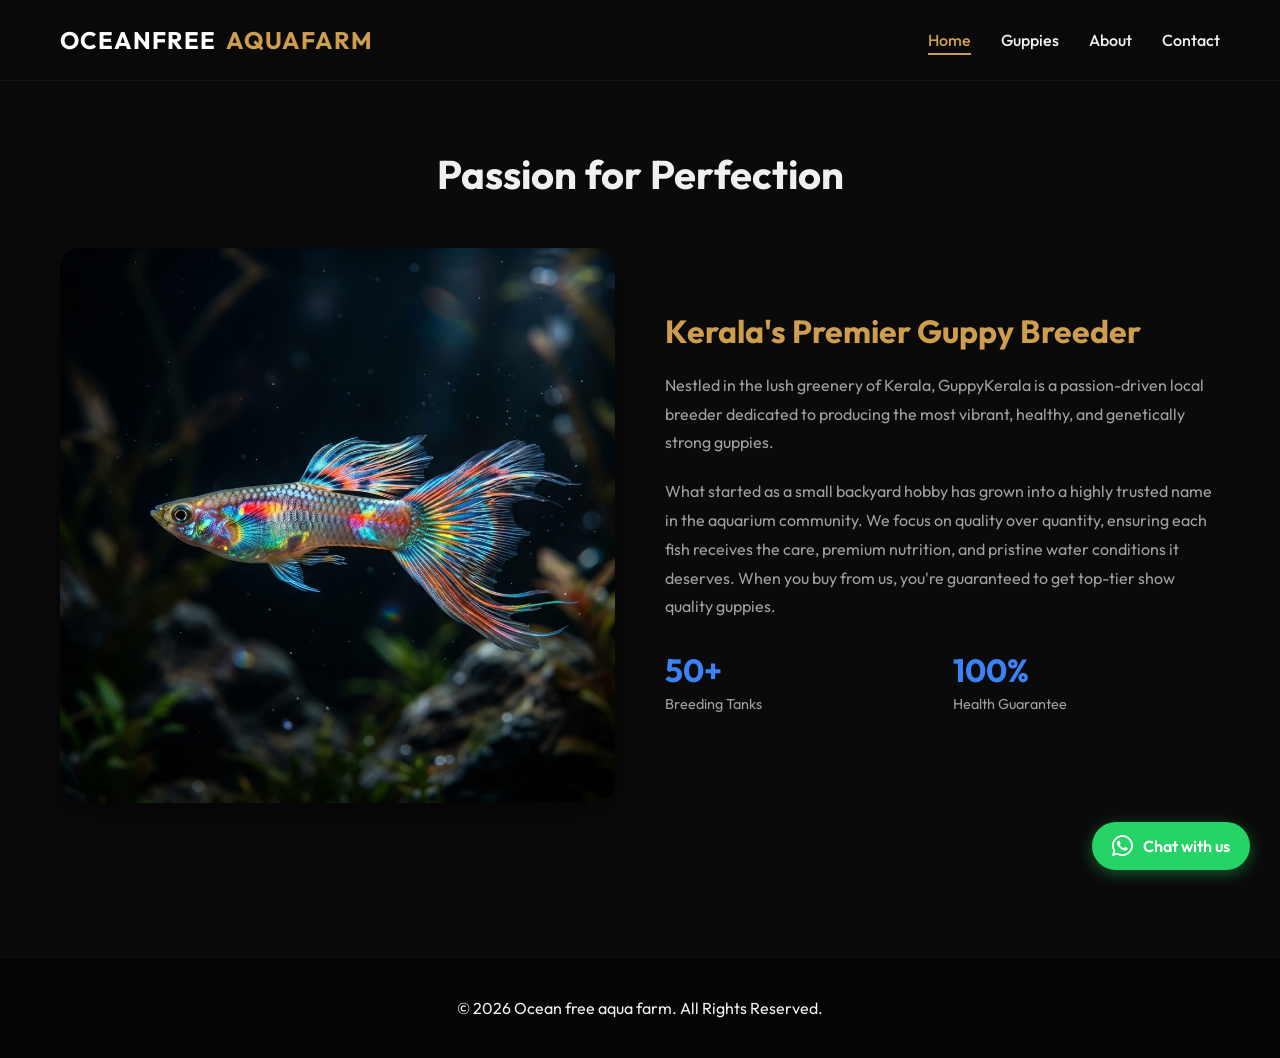
==== about.html @ 4fa0fe48 "Initial guppy website" ====
<!DOCTYPE html>
<html lang="en">

<head>
    <meta charset="UTF-8">
    <meta name="viewport" content="width=device-width, initial-scale=1.0">
    <meta name="description" content="About the premier local fish breeder in Kerala providing healthy guppies">
    <title>About Us | GuppyKerala</title>
    <link rel="stylesheet" href="style.css">
    <link rel="stylesheet" href="https://cdnjs.cloudflare.com/ajax/libs/font-awesome/6.4.0/css/all.min.css">
</head>

<body>
    <div id="header"></div>

    <section class="fade-in" style="padding-top: 150px; min-height: 80vh;">
        <div class="container">
            <h1 class="section-title">Passion for Perfection</h1>

            <div class="about-grid">
                <div class="fade-in">
                    <img src="assets/images/hero_guppy.png" alt="Breeding Facility" class="about-img">
                </div>
                <div class="fade-in">
                    <h2 class="text-gold" style="margin-bottom: 20px; font-size: 2rem;">Kerala's Premier Guppy Breeder
                    </h2>
                    <p style="margin-bottom: 20px; color: var(--text-muted); line-height: 1.8;">
                        Nestled in the lush greenery of Kerala, GuppyKerala is a passion-driven local breeder dedicated
                        to producing the most vibrant, healthy, and genetically strong guppies.
                    </p>
                    <p style="margin-bottom: 30px; color: var(--text-muted); line-height: 1.8;">
                        What started as a small backyard hobby has grown into a highly trusted name in the aquarium
                        community. We focus on quality over quantity, ensuring each fish receives the care, premium
                        nutrition, and pristine water conditions it deserves. When you buy from us, you're guaranteed to
                        get top-tier show quality guppies.
                    </p>

                    <div style="display: flex; gap: 20px; margin-bottom: 30px;">
                        <div style="flex: 1;">
                            <h3 class="text-blue" style="font-size: 2rem; margin-bottom: 5px;">50+</h3>
                            <p style="color: var(--text-muted); font-size: 0.9rem;">Breeding Tanks</p>
                        </div>
                        <div style="flex: 1;">
                            <h3 class="text-blue" style="font-size: 2rem; margin-bottom: 5px;">100%</h3>
                            <p style="color: var(--text-muted); font-size: 0.9rem;">Health Guarantee</p>
                        </div>
                    </div>
                </div>
            </div>
        </div>
    </section>
    <div id="whatsapp"></div>
    <div id="footer"></div>

    <script src="script.js"></script>
</body>

</html>
---- style.css ----
@import url('https://fonts.googleapis.com/css2?family=Outfit:wght@300;400;600;700&display=swap');

:root {
  --bg-dark: #0a0a0a;
  --bg-card: #151515;
  --text-main: #f0f0f0;
  --text-muted: #a0a0a0;
  --accent-gold: #ce9d4d;
  --accent-gold-hover: #e0b467;
  --accent-blue: #3b82f6;
  --accent-blue-hover: #60a5fa;
  --whatsapp-green: #25D366;
  --whatsapp-green-hover: #1EBE5D;
}

* {
  margin: 0;
  padding: 0;
  box-sizing: border-box;
  font-family: 'Outfit', sans-serif;
}

body {
  background-color: var(--bg-dark);
  color: var(--text-main);
  overflow-x: hidden;
  smooth-behavior: smooth;
}

/* Typography */
h1, h2, h3, h4 {
  font-weight: 700;
  line-height: 1.2;
}

a {
  text-decoration: none;
  color: inherit;
  transition: all 0.3s ease;
}

/* Utilities */
.container {
  max-width: 1200px;
  margin: 0 auto;
  padding: 0 20px;
}

.text-gold { color: var(--accent-gold); }
.text-blue { color: var(--accent-blue); }

.btn {
  display: inline-block;
  padding: 12px 28px;
  border-radius: 30px;
  font-weight: 600;
  cursor: pointer;
  border: none;
  transition: all 0.3s ease;
  text-align: center;
}

.btn-primary {
  background: linear-gradient(135deg, var(--accent-gold), #a67c3b);
  color: var(--bg-dark);
  box-shadow: 0 4px 15px rgba(206, 157, 77, 0.4);
}

.btn-primary:hover {
  transform: translateY(-2px);
  box-shadow: 0 6px 20px rgba(206, 157, 77, 0.6);
}

.btn-whatsapp {
  background-color: var(--whatsapp-green);
  color: #fff;
  box-shadow: 0 4px 15px rgba(37, 211, 102, 0.4);
  display: inline-flex;
  align-items: center;
  gap: 8px;
}

.btn-whatsapp:hover {
  background-color: var(--whatsapp-green-hover);
  transform: translateY(-2px);
  box-shadow: 0 6px 20px rgba(37, 211, 102, 0.6);
}

/* Header & Nav */
header {
  position: fixed;
  top: 0;
  width: 100%;
  background: rgba(10, 10, 10, 0.85);
  backdrop-filter: blur(10px);
  z-index: 1000;
  border-bottom: 1px solid rgba(255, 255, 255, 0.05);
}

.navbar {
  display: flex;
  justify-content: space-between;
  align-items: center;
  height: 80px;
}

.logo {
  font-size: 1.5rem;
  font-weight: 700;
  letter-spacing: 1px;
  text-transform: uppercase;
  color: #fff;
  display: flex;
  align-items: center;
  gap: 10px;
}

.logo span {
  color: var(--accent-gold);
}

.nav-links {
  display: flex;
  gap: 30px;
  list-style: none;
}

.nav-links a {
  font-weight: 500;
  position: relative;
}

.nav-links a:hover, .nav-links a.active {
  color: var(--accent-gold);
}

.nav-links a::after {
  content: '';
  position: absolute;
  bottom: -5px;
  left: 0;
  width: 0;
  height: 2px;
  background-color: var(--accent-gold);
  transition: width 0.3s ease;
}

.nav-links a:hover::after, .nav-links a.active::after {
  width: 100%;
}

.mobile-toggle {
  display: none;
  cursor: pointer;
  font-size: 1.5rem;
  color: #fff;
}

/* Sections */
section {
  padding: 100px 0;
}

.section-title {
  text-align: center;
  font-size: 2.5rem;
  margin-bottom: 50px;
}

/* Hero Section */
.hero {
  min-height: 100vh;
  display: flex;
  align-items: center;
  position: relative;
  overflow: hidden;
  padding-top: 80px;
}

.hero-bg {
  position: absolute;
  top: 0;
  left: 0;
  width: 100%;
  height: 100%;
  z-index: -1;
}

.hero-bg img {
  width: 100%;
  height: 100%;
  object-fit: cover;
  opacity: 0.4;
  mask-image: linear-gradient(to bottom, rgba(0,0,0,1) 50%, rgba(0,0,0,0) 100%);
  -webkit-mask-image: linear-gradient(to bottom, rgba(0,0,0,1) 50%, rgba(0,0,0,0) 100%);
}

.hero-content {
  max-width: 600px;
  z-index: 1;
}

.banner {
  display: inline-block;
  background: rgba(206, 157, 77, 0.1);
  color: var(--accent-gold);
  padding: 6px 16px;
  border-radius: 20px;
  border: 1px solid rgba(206, 157, 77, 0.3);
  font-size: 0.9rem;
  font-weight: 600;
  margin-bottom: 20px;
  animation: pulse 2s infinite;
}

.hero h1 {
  font-size: 4rem;
  margin-bottom: 20px;
  background: linear-gradient(to right, #fff, var(--accent-gold));
  -webkit-background-clip: text;
  -webkit-text-fill-color: transparent;
}

.hero p {
  font-size: 1.2rem;
  color: var(--text-muted);
  margin-bottom: 40px;
  line-height: 1.6;
}

.hero-buttons {
  display: flex;
  gap: 20px;
}

/* Features / Icons */
.features-container {
  display: grid;
  grid-template-columns: repeat(3, 1fr);
  gap: 30px;
  margin-top: 50px;
}

.feature-box {
  background: var(--bg-card);
  padding: 30px;
  border-radius: 20px;
  text-align: center;
  border: 1px solid rgba(255, 255, 255, 0.05);
  transition: transform 0.3s ease, border-color 0.3s ease;
}

.feature-box:hover {
  transform: translateY(-10px);
  border-color: rgba(206, 157, 77, 0.3);
}

.feature-icon {
  font-size: 2.5rem;
  color: var(--accent-blue);
  margin-bottom: 15px;
}

/* Products Grid */
.products-grid {
  display: grid;
  grid-template-columns: repeat(auto-fit, minmax(280px, 1fr));
  gap: 30px;
}

.product-card {
  background: var(--bg-card);
  border-radius: 20px;
  overflow: hidden;
  border: 1px solid rgba(255, 255, 255, 0.05);
  transition: all 0.3s ease;
  position: relative;
  group: hover;
}

.product-card:hover {
  transform: translateY(-10px);
  box-shadow: 0 10px 30px rgba(0, 0, 0, 0.5);
  border-color: rgba(59, 130, 246, 0.3);
}

.product-img-wrapper {
  overflow: hidden;
  height: 250px;
  position: relative;
}

.product-img {
  width: 100%;
  height: 100%;
  object-fit: cover;
  transition: transform 0.5s ease;
}

.product-card:hover .product-img {
  transform: scale(1.1);
}

.product-info {
  padding: 25px;
}

.product-title {
  font-size: 1.25rem;
  margin-bottom: 10px;
  color: #fff;
}

.product-price {
  color: var(--accent-gold);
  font-size: 1.5rem;
  font-weight: 700;
  margin-bottom: 20px;
}

/* About Page */
.about-grid {
  display: grid;
  grid-template-columns: 1fr 1fr;
  gap: 50px;
  align-items: center;
}

.about-img {
  width: 100%;
  border-radius: 20px;
  box-shadow: 0 10px 30px rgba(0, 0, 0, 0.5);
}

/* Contact Page */
.contact-container {
  display: grid;
  grid-template-columns: 1fr 1fr;
  gap: 50px;
}

.contact-info {
  background: var(--bg-card);
  padding: 40px;
  border-radius: 20px;
  border: 1px solid rgba(255, 255, 255, 0.05);
}

.contact-item {
  display: flex;
  align-items: flex-start;
  gap: 20px;
  margin-bottom: 30px;
}

.contact-icon {
  font-size: 1.5rem;
  color: var(--accent-gold);
  background: rgba(206, 157, 77, 0.1);
  width: 50px;
  height: 50px;
  display: flex;
  align-items: center;
  justify-content: center;
  border-radius: 50%;
}

.contact-form {
  display: flex;
  flex-direction: column;
  gap: 20px;
}

.form-group {
  display: flex;
  flex-direction: column;
  gap: 8px;
}

.form-group label {
  font-size: 0.9rem;
  color: var(--text-muted);
}

.form-control {
  background: rgba(255, 255, 255, 0.05);
  border: 1px solid rgba(255, 255, 255, 0.1);
  padding: 15px;
  border-radius: 10px;
  color: #fff;
  font-family: inherit;
  transition: border-color 0.3s ease;
}

.form-control:focus {
  outline: none;
  border-color: var(--accent-blue);
}

textarea.form-control {
  resize: vertical;
  min-height: 120px;
}

/* Fixed WhatsApp Button */
.whatsapp-float {
  position: fixed;
  bottom: 30px;
  right: 30px;
  background-color: var(--whatsapp-green);
  color: #fff;
  border-radius: 50px;
  text-align: center;
  font-size: 24px;
  box-shadow: 0 4px 15px rgba(37, 211, 102, 0.4);
  z-index: 100;
  display: flex;
  align-items: center;
  gap: 10px;
  padding: 12px 20px;
  transition: all 0.3s ease;
}

.whatsapp-float:hover {
  transform: translateY(-5px);
  box-shadow: 0 6px 20px rgba(37, 211, 102, 0.6);
  background-color: var(--whatsapp-green-hover);
}

.whatsapp-float span {
  font-size: 16px;
  font-weight: 600;
}

/* Footer */
footer {
  background: #050505;
  padding: 40px 0;
  text-align: center;
  border-top: 1px solid rgba(255, 255, 255, 0.05);
  margin-top: 50px;
}

/* Animations */
.fade-in {
  opacity: 0;
  transform: translateY(30px);
  transition: opacity 0.8s ease, transform 0.8s ease;
}

.fade-in.visible {
  opacity: 1;
  transform: translateY(0);
}

@keyframes pulse {
  0% { box-shadow: 0 0 0 0 rgba(206, 157, 77, 0.4); }
  70% { box-shadow: 0 0 0 10px rgba(206, 157, 77, 0); }
  100% { box-shadow: 0 0 0 0 rgba(206, 157, 77, 0); }
}

/* Responsive Design */
@media (max-width: 991px) {
  .hero h1 { font-size: 3rem; }
  .about-grid, .contact-container { grid-template-columns: 1fr; }
  .features-container { grid-template-columns: 1fr; }
}

@media (max-width: 768px) {
  .mobile-toggle { display: block; }
  
  .nav-links {
    position: absolute;
    top: 80px;
    left: -100%;
    flex-direction: column;
    background: #0a0a0a;
    width: 100%;
    text-align: center;
    padding: 30px 0;
    transition: 0.3s;
    border-bottom: 1px solid rgba(255, 255, 255, 0.05);
  }
  
  .nav-links.active {
    left: 0;
  }
  
  .hero-buttons {
    flex-direction: column;
  }
  
  .whatsapp-float span {
    display: none;
  }
  
  .whatsapp-float {
    padding: 15px;
    border-radius: 50%;
  }
}
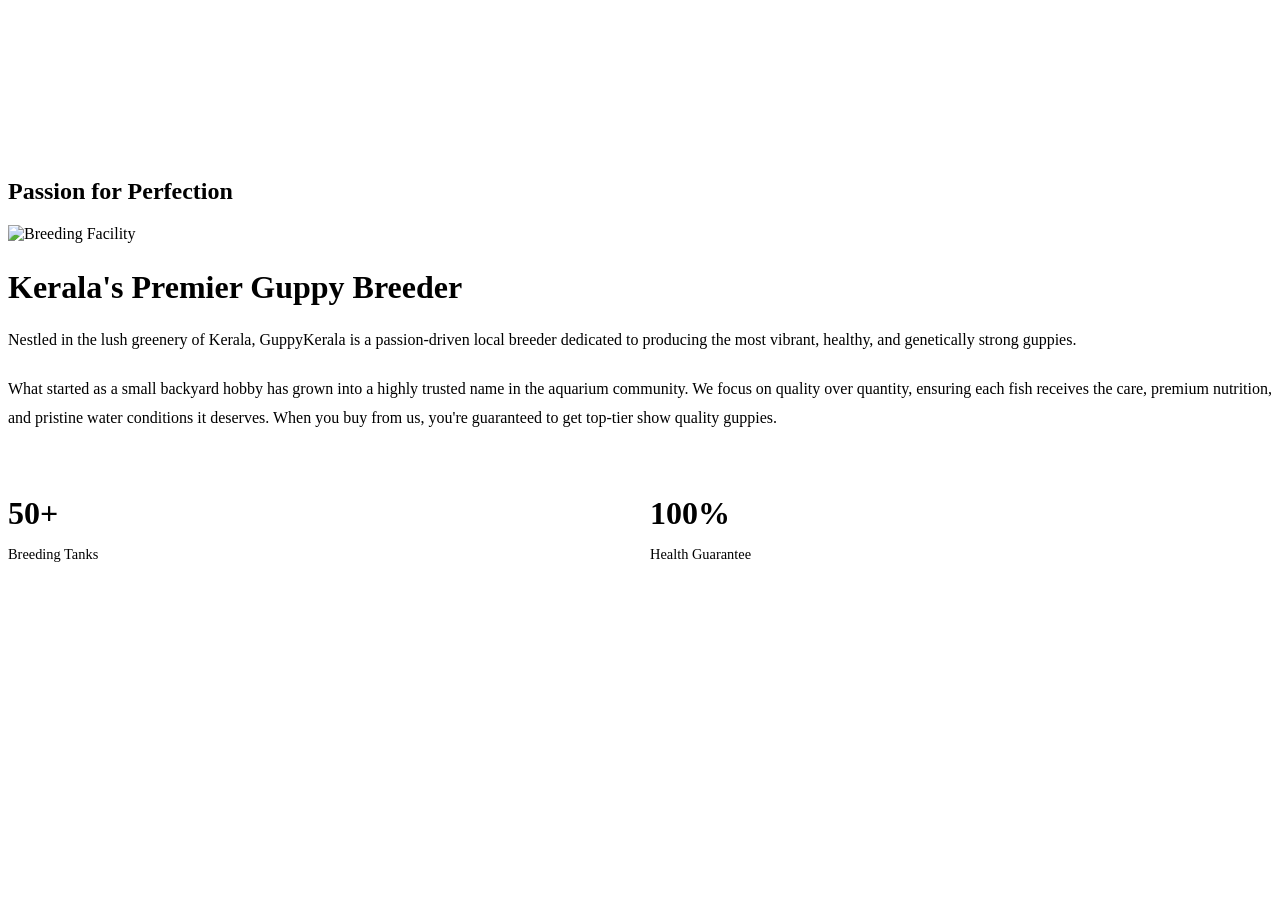
==== commit 1bfb7c2e: "Update about.html" ====
--- a/about.html
+++ b/about.html
@@ -8,6 +8,15 @@
     <title>About Us | GuppyKerala</title>
     <link rel="stylesheet" href="style.css">
     <link rel="stylesheet" href="https://cdnjs.cloudflare.com/ajax/libs/font-awesome/6.4.0/css/all.min.css">
+    <!-- Google tag (gtag.js) -->
+<script async src="https://www.googletagmanager.com/gtag/js?id=G-GH4R4KMH1H"></script>
+<script>
+  window.dataLayer = window.dataLayer || [];
+  function gtag(){dataLayer.push(arguments);}
+  gtag('js', new Date());
+
+  gtag('config', 'G-GH4R4KMH1H');
+</script>
 </head>
 
 <body>
@@ -55,4 +64,4 @@
     <script src="script.js"></script>
 </body>
 
-</html>+</html>
